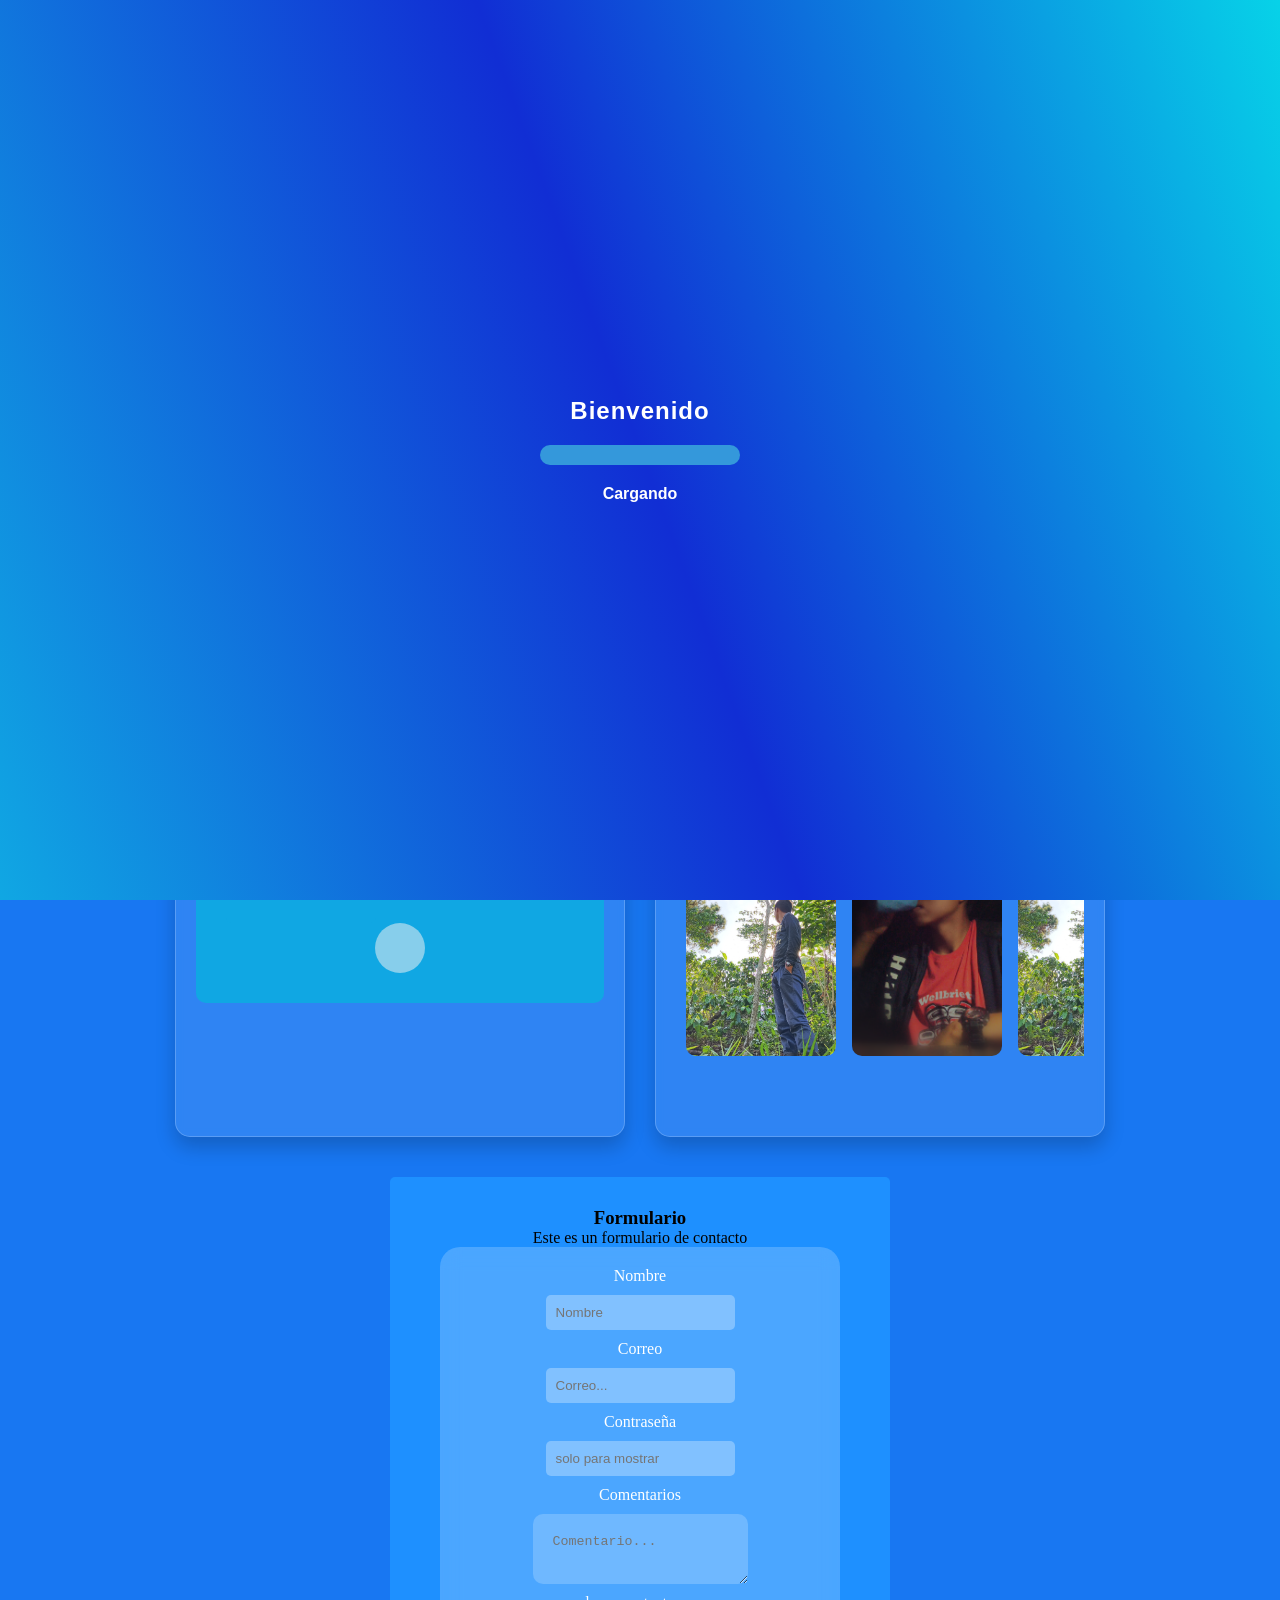
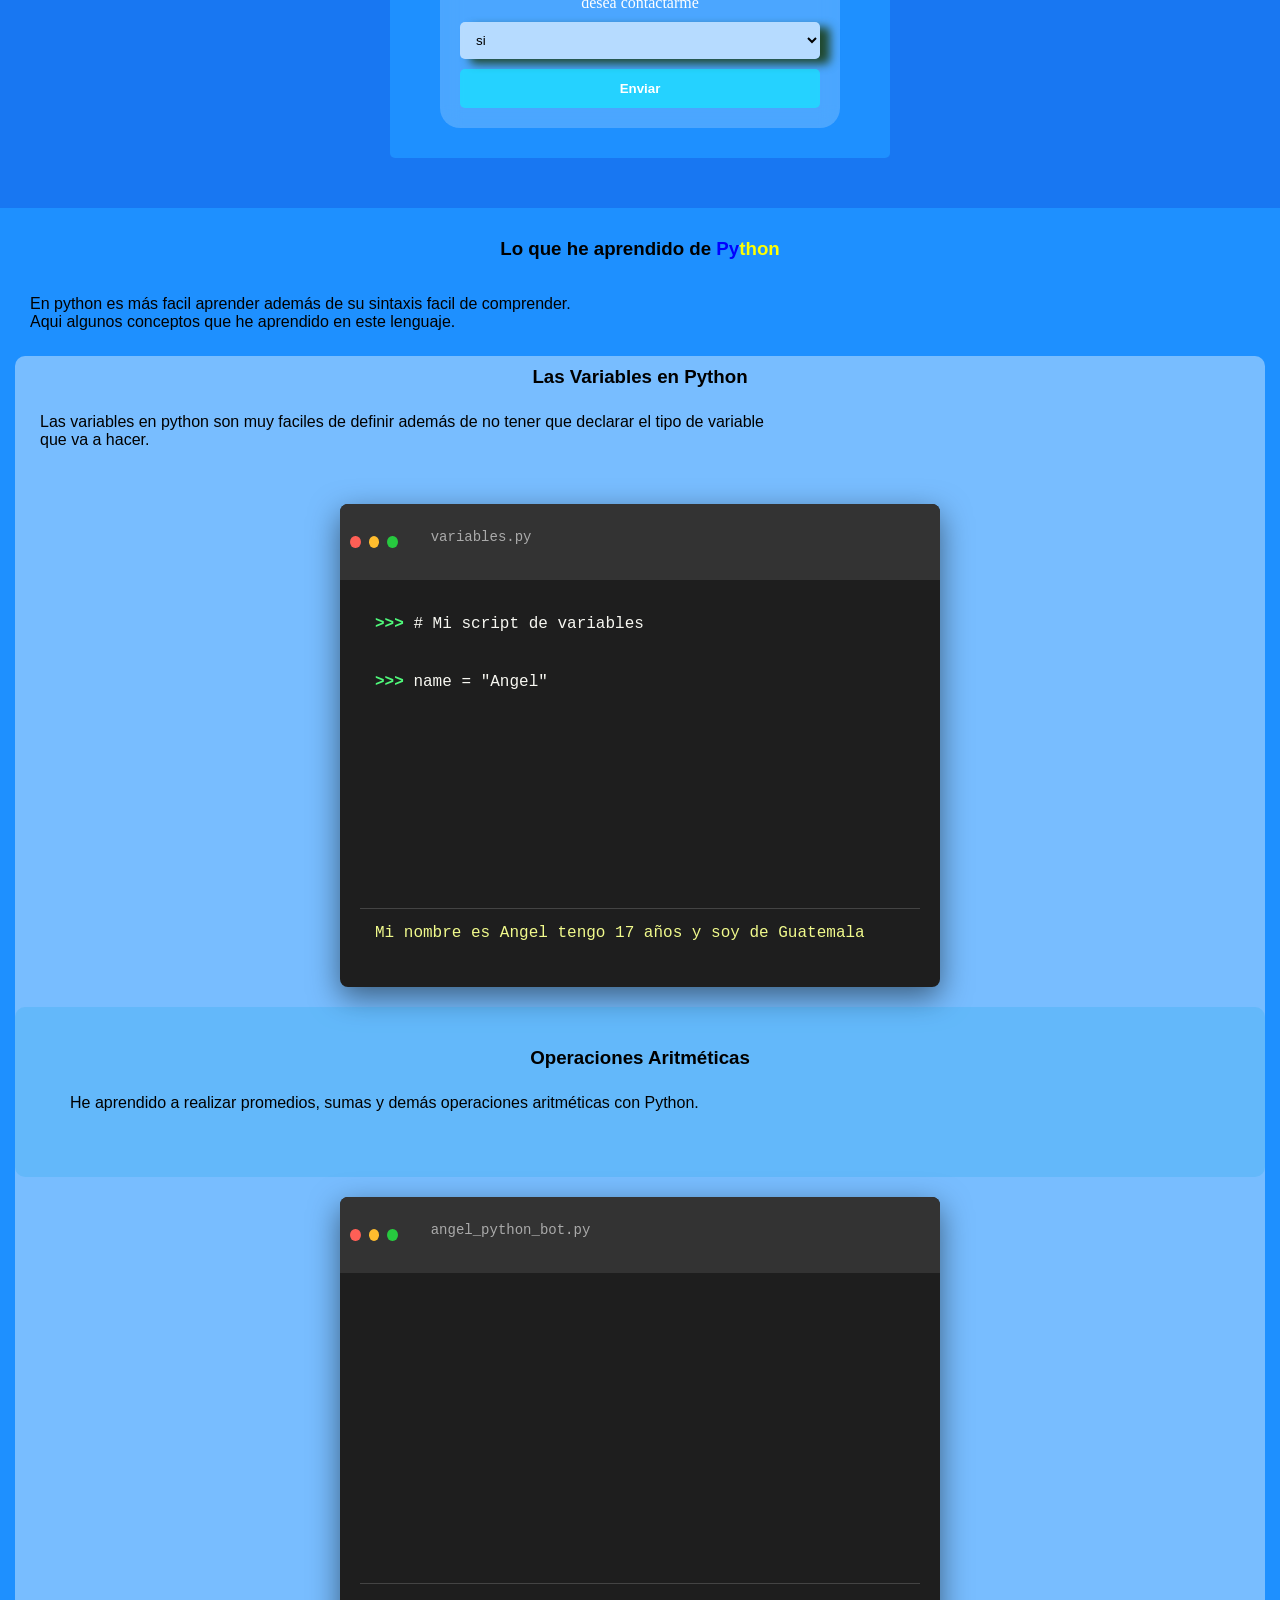
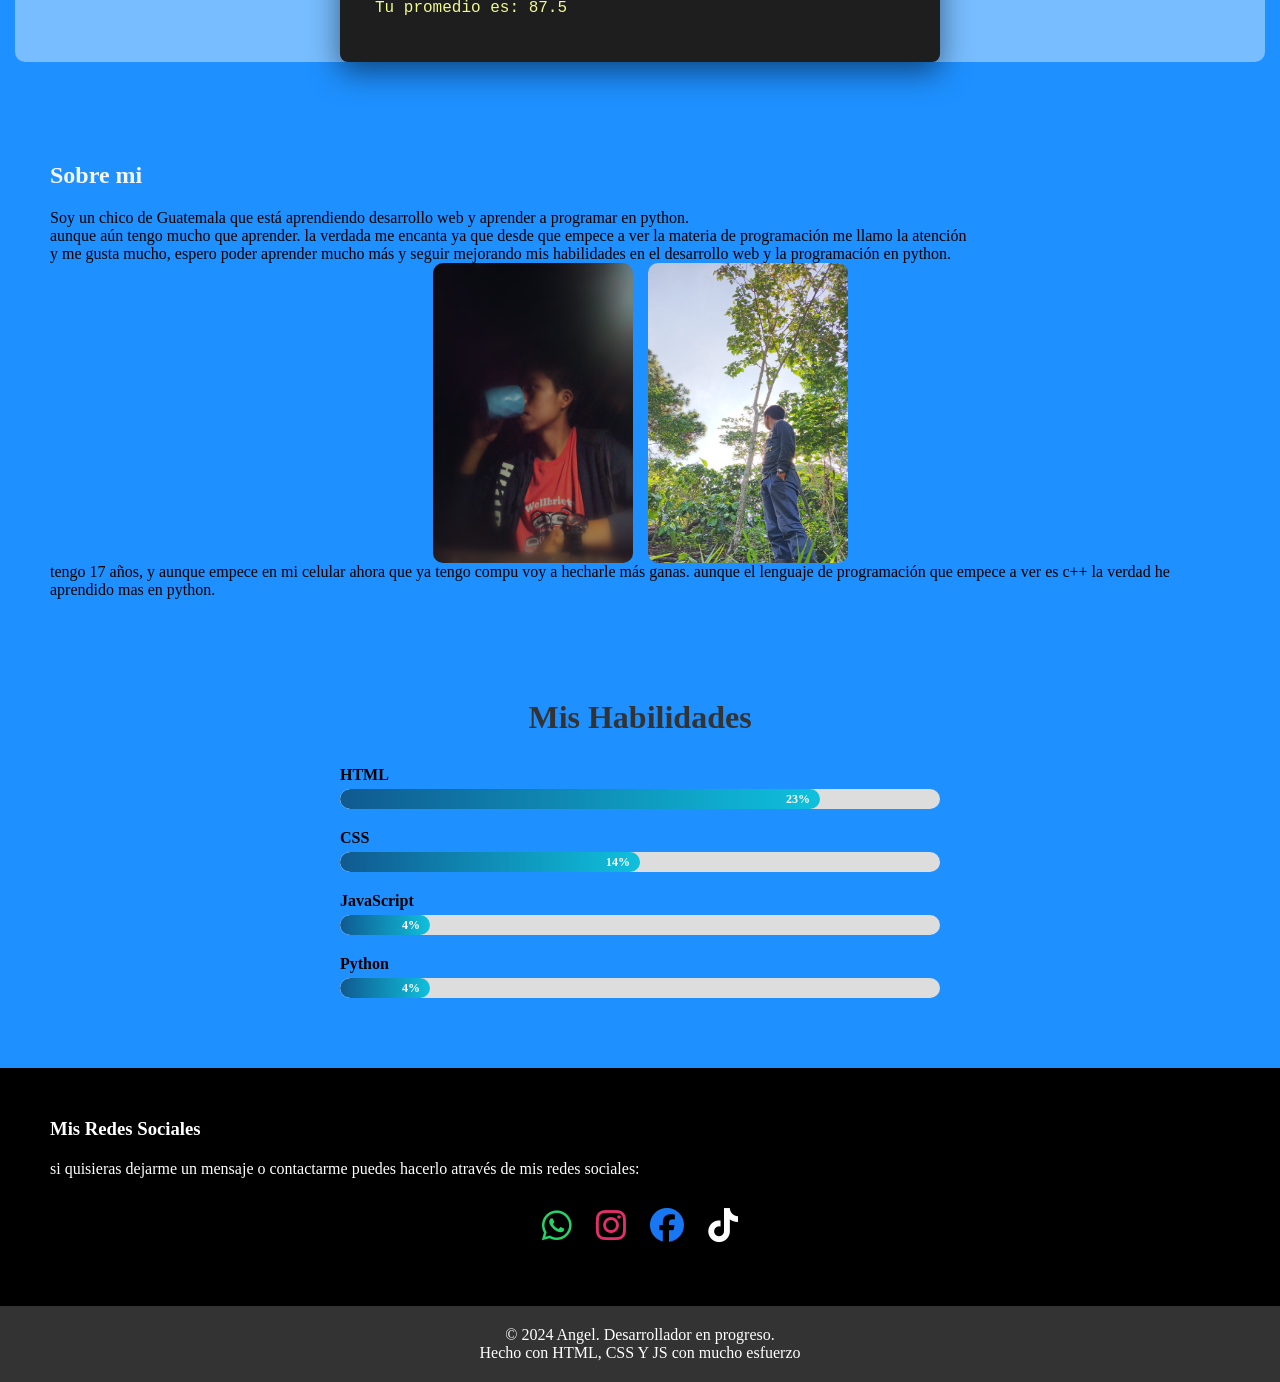
==== index.html @ 03e1c998 "Subiendo mi sitio web donde practico" ====
<!DOCTYPE html>
<html lang="es">
<head>
    <meta charset="UTF-8">
    <meta name="viewport" content="width=device-width, initial-scale=1.0">
    <title>AngelCode</title>
    <meta name="description" content="Aprendiendo desarrollo web de manera autodidacta, practicando cada día para mejorar y aprender mejor las herramientas de HTML, CSS Y JS.">
    <meta name="author" content="Angel">
    <meta name="robots" content="index, follow">
    <link rel="icon" type="image/png" href="/favicon-96x96.png" sizes="96x96" />
    <link rel="icon" type="image/svg+xml" href="/favicon.svg" />
    <link rel="shortcut icon" href="/favicon.ico" />
    <link rel="apple-touch-icon" sizes="180x180" href="/apple-touch-icon.png" />
    <link rel="manifest" href="/site.webmanifest" />
    <link rel="stylesheet" href="style.css">
    <link rel="stylesheet" href="https://cdnjs.cloudflare.com/ajax/libs/font-awesome/6.4.2/css/all.min.css">
</head>
<body>
    <div id="loader">
        <div class="loader-content">
            <h2 class="welcome-text">Bienvenido</h2>

            <div class="progress-bar">
                <div id="progress-fill"></div>
            </div>
            <p class="loading-text">Cargando <span class="dots"></span></p>
        </div>
    </div>
    <header>
        <h2 class="logo">Angel</h2>
        <nav class="menu">
            <ul class="lista">
                <li><a href="#inicio">Inicio</a></li>
                <li><a href="#sobre-mi">Sobre mi</a></li>
                <li><a href="#redes-sociales">Redes sociales</a></li>
            </ul>
        </nav>
    </header>
    <div class="inicio" id="inicio">
        <h1><span class="cian">Bienvenido</span> a mi <span class="blue">sitio</span> web</h1>
        <p>Aprendiendo desarrollo web y a programar en python</p>
    </div>

    <!-- Mis proyectos que he hecho con html y css -->
    <section class="proyect">
        <div class="contenedor-cards">
            <div class="card-proyecto">
                <div class="animaciones">
                    <h3>Animaciones con css</h3>
                    <p>Aqui algunas animaciones de css que he aprendido a hacer</p>
                    <div class="zoom">
                        <p>Esta es una animación que hace un zoom y ademas es responsive, <br>
                        Tien bordes redondeados y fondo transparente.</p>
                        <div class="zoom-animado"> Como aumenta y disminuye de tamaño</div>
                    </div>
                    <div class="circle">
                        <div class="circulo"></div>
                    </div>
                </div>
            </div>
            <div class="card-proyecto">
                <div class="carrusel">
                    <div class="text">
                        <h3>Carrusel de imagenes</h3>
                        <p>Aqui un carrusel de imagenes con animaciones</p>
                    </div>
                    <div class="galeria">
                        <div class="img">
                            <img src="img/naturaleza.png" alt="Naturaleza">
                            <img src="img/coffe.png" alt="tomando cafe">
                            <img src="img/naturaleza.png" alt="Naturaleza">
                            <img src="img/coffe.png" alt="tomando cafe">
                            <img src="img/naturaleza.png" alt="Naturaleza">
                            <img src="img/naturaleza.png" alt="Naturaleza">
                            <img src="img/coffe.png" alt="tomando cafe">
                            <img src="img/naturaleza.png" alt="Naturaleza">
                            <img src="img/coffe.png" alt="tomando cafe">
                            <img src="img/naturaleza.png" alt="Naturaleza">
                            <img src="img/naturaleza.png" alt="Naturaleza">
                            <img src="img/coffe.png" alt="tomando cafe">
                            <img src="img/naturaleza.png" alt="Naturaleza">
                            <img src="img/coffe.png" alt="tomando cafe">
                            <img src="img/naturaleza.png" alt="Naturaleza">
                        </div>
                    </div>
                </div>
            </div>
        </div>

        <div class="formulario">
            <h3>Formulario</h3>
            <p>Este es un formulario de contacto</p>
                <form action="https://formspree.io/f/xkoplazq" method="POST" id="questions">
                    <label for="nombre_usuario">Nombre</label>
                    <input type="text" id="nombre_usuario" name="nombre_usuario" placeholder="Nombre" required>
                    <label for="correo">Correo</label>
                    <input type="email" id="correo" name="correo" placeholder="Correo..." required>
                    <label for="contraseña">Contraseña</label>
                    <input type="password" id="contraseña" name="contraseña"  placeholder="solo para mostrar" >
                    <label for="opinion">Comentarios</label>
                    <textarea name="opinion" id="opinion" placeholder="Comentario..."></textarea>
                    <label for="contacto"> desea contactarme</label>
                    <select name="contacto" id="contacto">
                        <option value="si">si</option>
                        <option value="Quiero colaborar">Quiero Colaborar</option>
                        <option value="Darte un consejo">Darte un consejo</option>
                        <option value="Solo saludar">Solo saludar</option>
                    </select>
                    <button type="submit">Enviar</button>
                </form>
            </div>
    </section>
    <article class="python">
        <h3>Lo que he aprendido de <span class="color1">Py</span><span class="color2">thon</span></h3>
        <p>En python es más facil aprender además de su sintaxis facil de comprender. <br>
        Aqui algunos conceptos que he aprendido en este lenguaje.</p>
        <div id="contenedor">
            <div id="variables">
                <h3>Las Variables en Python</h3>
                <p>Las variables en python son muy faciles de definir además de no tener que declarar el tipo de variable <br>
                que va a hacer.</p>
            </div>
             <div class="terminal-container">
                    <div class="terminal-header">
                        <span class="dot red"></span>
                        <span class="dot yellow"></span>
                        <span class="dot green"></span>
                        <p>variables.py</p>
                    </div>
                    <div class="terminal-body">
                        <p class="line"><span class="prompt">>>></span> # Mi script de variables</p>
                        <p class="line"><span class="prompt">>>></span> name = "Angel"</p>
                        <p class="line"><span class="prompt">>>></span> age = 17</p>
                        <p class="line"><span class="prompt">>>></span> country = "Guatemala"</p>
                        <p class="line"><span class="prompt">>>></span> print(f"Mi nombre es: {name}, Tengo {age}, y soy de: country")</p>
                        <p class="output">Mi nombre es Angel tengo 17 años y soy de Guatemala</p>
                    </div>
                </div>
            <div id="operaciones">
                <h3>Operaciones Aritméticas</h3>
                <p>He aprendido a realizar promedios, sumas y demás operaciones aritméticas con Python.</p>
            </div>
                <div class="terminal-container">
                    <div class="terminal-header">
                        <span class="dot red"></span>
                        <span class="dot yellow"></span>
                        <span class="dot green"></span>
                        <p>angel_python_bot.py</p>
                    </div>
                    <div class="terminal-body">
                        <p class="line"><span class="prompt">>>></span> # Mi script de promedio</p>
                        <p class="line"><span class="prompt">>>></span> nota1 = 85</p>
                        <p class="line"><span class="prompt">>>></span> nota2 = 90</p>
                        <p class="line"><span class="prompt">>>></span> promedio = (nota1 + nota2) / 2</p>
                        <p class="line"><span class="prompt">>>></span> print(f"Tu promedio es: {promedio}")</p>
                        <p class="output">Tu promedio es: 87.5</p>
                    </div>
                </div>
            </div>
        </div>
    </article>
    <section class="sobre-mi" id="sobre-mi">
        <h2>Sobre mi</h2>
        <p>Soy un chico de Guatemala que está aprendiendo desarrollo web y aprender a programar en python.<br>
        aunque aún tengo mucho que aprender. la verdada me encanta ya que desde que empece a ver la materia de programación me llamo la atención<br>
        y me gusta mucho, espero poder aprender mucho más y seguir mejorando mis habilidades en el desarrollo web y la programación en python.
        </p>
        <div class="foto">
            <img src="img/coffe.png" alt="tomando cafe">
            <img src="img/naturaleza.png" alt="Naturaleza">
        </div>
        <p>tengo 17 años, y aunque empece en mi celular ahora que ya tengo compu voy a hecharle más ganas.
        aunque el lenguaje de programación que empece a ver es c++ la verdad he aprendido mas en python.</p>
    </section>
    <section class="skills">
        <h3>Mis Habilidades</h3>
        <div class="skill">
            <span class="skill-name">HTML</span>
            <div class="skill-bar">
                <div class="skill-fill" data-percentage="80">
                    <span class="skill-percentage">0%</span>
                </div>
            </div>
        </div>
        <div class="skill">
            <span class="skill-name">CSS</span>
            <div class="skill-bar">
                <div class="skill-fill" data-percentage="50">
                    <span class="skill-percentage">0%</span>
                </div>
            </div>
        </div>
        <div class="skill">
            <span class="skill-name">JavaScript</span>
            <div class="skill-bar">
                <div class="skill-fill" data-percentage="15">
                    <span class="skill-percentage">0%</span>
                </div>
            </div>
        </div>
        <div class="skill">
            <span class="skill-name">Python</span>
            <div class="skill-bar">
                <div class="skill-fill" data-percentage="15">
                    <span class="skill-percentage">0%</span>
                </div>
            </div>
        </div>
    </section>
    <div class="redes-sociales" id="redes-sociales">
        <h3>Mis Redes Sociales</h3>
        <p>si quisieras dejarme un mensaje o contactarme puedes hacerlo através de mis redes sociales:</p>
        <div class="icon">
            <a href="https://wa.me/50249921433" class="icon-wa" id="icon" data-tooltip="Whatsapp" data-name="whatsapp" target="_blank">
                <i class="fa-brands fa-whatsapp"></i>
            </a>
            <a href="https://instagram.com/aangek_209" class="icon-ig" id="icon" data-tooltip="Instagram" data-name="Instagram" target="_blank">
                <i class="fa-brands fa-instagram"></i>
            </a>
            <a href="https://facebook.com/angel crus" class="icon-fb" id="icon" data-tooltip="Facebook" data-name="Facebook" target="_blank">
                <i class="fa-brands fa-facebook"></i>
            </a>
            <a href="https://tiktok.com/angek_209" class="icon-tk" id="icon" data-tooltip="Tiktok" data-name="TikTok" target="_blank">
                <i class="fa-brands fa-tiktok"></i>
            </a>
        </div>
    </div>
    <!-- pie de pagina con copyrigth -->
    <footer>
        <p>&copy; 2024 Angel. Desarrollador en progreso.</p>
        <p>Hecho con HTML, CSS Y JS con mucho esfuerzo</p>
    </footer>

    <script src="script.js"></script>
    
</body>
</html>
---- style.css ----
* {
    margin: 0;
    padding: 0;
    box-sizing:border-box;
}

#loader
{
    position: fixed;
    top: 0;
    left: 0;
    width: 100%;
    height: 100%;
    display: flex;
    justify-content: center;
    align-items: center;
    z-index: 9999;
    transition: opacity 0.5s ease;
    background: #10a7e3;
    background: linear-gradient(70deg, rgba(16, 167, 227, 1) 0%, rgba(17, 46, 212, 1) 50%, rgba(7, 210, 232, 1) 100%);
}

.loader-content
{
    text-align: center;
    font-family: Arial, Helvetica, sans-serif;
}

.welcome-text
{
    font-size: 24px;
    margin-bottom: 20px;
    font-size: 24px;
    letter-spacing: 1px;
    opacity: 0;
    animation: fadeIn 1s ease forwards;
    animation-delay: 0.3s;
    color: white;
}

@keyframes fadeIn
{
    from {
        opacity: 0;
        transform: translateY(10px);
    }
    to {
        opacity: 1;
        transform: translateY(0);
    }
}

.progress-bar
{
    width: 200px;
    height: 20px;
    background-color: #f3f3f3;
    border-radius: 10px;
    margin: 0 auto;
    overflow: hidden;
}

.loading-text
{
    margin-top: 20px;
    font-size: 16px;
    color: #ffffff;
    font-weight: bold;
}

.dots::after
{
    content: ' ';
    animation: typing .8s steps(4, end) infinite;
}

@keyframes typing
{
    0%, 20% {
        content: '';
    }
    40% {
        content: '.';
    }
    60% {
        content: '..';
    }
    80%, 100% {
        content: '...';
    }
}

#progress-fill
{
    width: 0;
    height: 100%;
    background-color: #3498db;
    transition: width 2s ease;
}

.loader-hidden {
    opacity: 0;
    visibility: hidden;
}

header 
{
     background-color:black;
     color: white;
     display: flex;
     justify-content:space-between;
     align-items: center;
     flex-direction: row;
     width: 100%;
     position: fixed;
     top: 0;
     left: 0;
     z-index: 999;
}

.logo
{
    font-size: 30px;
    font-weight: bold;
    padding-left: 20px;
}
.lista
{
    display: flex;
    flex-direction: row;
    padding: 20px 10px;
}
.lista li
{
    list-style: none;
    display: flex;
}

.lista li a
{
    text-decoration: none;
     color: white;
     padding: 5px;
     font-weight: bold;
}
.lista li a:hover
{
    color: black;

    background-color: white;
    border-radius: 5px;
}

.inicio
{
    display: flex;
    flex-direction: column;
    justify-content: center;
    align-items: center;
    background-image: linear-gradient(rgba(0,0,0,.4)),url(img/codeweb.jpg);
    background-repeat:no-repeat;
    background-position: center;
    background-size: cover;
    padding: 50px ;
    height: 500px;
    width: 100%;
    color: #ffffff;
    margin-top: 60px;
    text-align: center;
}
.inicio h1
{
    font-size: clamp(1.5rem, 4vw, 3rem);
    font-weight: bold;
    margin-bottom: 1rem;
    color: #ffffff;
}

.inicio p
{
    font-size: clamp(0.9rem, 2vw, 1.5rem);
}
.proyect
{
    width: 100%;
    padding: 30px  20px;
    background-color: #1877F2;
    justify-content: center;
    align-items: center;
}

.contenedor-cards {
    display: flex;
    flex-wrap: wrap; /* Para que si no caben, bajen a la siguiente fila */
    gap: 30px;      /* Espacio entre tarjetas */
    justify-content: center;
    padding: 20px;
}

.card-proyecto {
    background: rgba(255, 255, 255, 0.1); /* Fondo semi-transparente */
    backdrop-filter: blur(5px);
    border: 1px solid rgba(255, 255, 255, 0.2);
    border-radius: 15px;
    padding: 20px;
    width: 100%;
    max-width: 450px; /* Tamaño máximo de cada tarjeta */
    box-shadow: 0 10px 20px rgba(0,0,0,0.2);
    transition: transform 0.3s ease, box-shadow 0.3s ease;
    overflow: hidden; /* Para que nada se salga de los bordes redondeados */
}

/* Efecto cuando pasas el mouse */
.card-proyecto:hover {
    transform: translateY(-10px); /* La tarjeta "flota" hacia arriba */
    box-shadow: 0 15px 30px rgba(0,0,0,0.4);
    background: rgba(255, 255, 255, 0.15);
}


.formulario
{
    display: flex;
    justify-content: center;
    align-items: center;
    flex-direction: column;
    padding: clamp(20px, 5vw, 30px);
    width: 100%;
    max-width: 500px;
    background-color: dodgerblue;
    border-radius: 5px;
    margin:20px auto;
}
.formulario:hover
{
    transition: transform 0.3s ease;
    transform: scale(1.05);
}

#questions
{
    display: flex;
    flex-direction: column;
    justify-content: center;
    align-items: center;
    width: 100%;
    gap: 10px;
    max-width: 400px;
    background: rgba(255, 255, 255, .2);
    backdrop-filter: blur(10px);-webkit-backdrop-filter: blur(10px);
    border-radius: 20px;
    padding: 20px;
}

input
{
    border: none;
    border-radius: 5px;
    padding: 10px;
    background: rgba(255, 255, 255, .3);
    outline: none;
    transition: all 0.3 ease;
}
input:hover
{
    transition: transform 0.3s ease;
    transform: scale(1.02);
    cursor: pointer;
    outline: none;
    border:2px solid #0fc0dc;
    background: rgba(255, 255, 255, 0.4);
}
input:focus, textarea:focus, select:focus
{
    outline: none;
    border: 2px solid rgba(0, 255, 255, 1);
    box-shadow: 0 0 10px rgba(0, 255, 255, .8),0 0 15px rgba(0, 255, 255, .5);
    transition: all 0.3s ease;
}

label
{
    color: white;
}

textarea
{
    background-color: rgba(255, 255, 255, 0.2);
    border: none;
    border-radius: 10px;
    padding: 20px;
}
textarea:hover
{
    border: 1px solid #0fc0dc;
    transform: translate(1.02);
}

select
{
    border-radius: 5px;
    padding: 10px 12px;
    width: 100%;
    border: none;
    box-shadow: 10px 5px 10px #214930;
    background-color: rgba(255, 255, 255, .6);
}
button
{
    border: none;
    border-radius: 5px;
    padding: 12px;
    background-color:rgba(0, 255, 255, .5);
    color: white;
    font-weight: bold;
    cursor: pointer;
    width: 100%;
    transition: background-color 0.3s ease;
}
button:hover
{
    transform: scale(1.02);
}

.animaciones
{
    padding: 30px;
    border-radius: 10px;
    font-family: Cambria, Cochin, Georgia, Times, 'Times New Roman', serif;
    transition:transform 0.3s ease;
    background: #10a7e3;
    /* background: linear-gradient(70deg, rgba(16, 167, 227, 1) 0%, rgba(17, 46, 212, 1) 50%, rgba(7, 210, 232, 1) 100%);  */
}
.animaciones h3
{
    font-weight: bold;
    margin-bottom: 15px;
    text-align: center;
}
.animaciones p
{
    font-size: 1.1rem;
    text-align: justify;
}
.animaciones:hover
{
    transform: scale(1.05);
}

.zoom-animado
{
    width: 150px;
    height: 100px;
    border-radius: 5px;
    background-color: #10a7e3;
    margin-top: 20px;
    animation: aumento 2s ease-in-out infinite alternate;
     cursor: pointer;
     display: flex;
     justify-content: center;
     align-items: center;
}

@keyframes aumento {
    from {
        transform: scale(1);
    }
    to {
        transform: scale(1.2);
    }
}

.circle
{
    display: flex;
    gap: 20px;
    justify-content: center;
    align-items: center;
}

.circulo 
{
    width: 50px;
    height: 50px;
    border-radius: 50%;
    background-color: skyblue;
    animation: rotar 2s linear infinite;
}
@keyframes rotar {
    0% {
     transform: translateX(-200px) rotate(0deg);
 }
  50% { 
    transform: translateX(100px) rotate(180deg); 
}
  100% { 
    transform: translateX(-200px) rotate(360deg); 
} 

}

.text
{
    text-align: center;
}

.text h3
{
    font-weight: bold;
    font-family: Arial, Helvetica, sans-serif;
    margin-bottom: 15px;
}
.carrusel
{
    padding: 50px 0;
    border-radius: 10px;
    /* background-color: dodgerblue; */
    margin-top: 10px;
    width: 100%;
    overflow-x: hidden;
} 

.galeria
{
    display: flex;
    width: max-content;
}
.img
{
    display: flex;
    padding: 10px;
    gap: 1rem;
    animation: spin 6s infinite linear;
}

.img img
{
    width: 150px;
    object-fit: cover;
    flex-shrink:0;
}

@keyframes spin {
    from {
        transform: translateX(0);
    }
    to {
        transform: translateX(-50%);
    }
}

.python
{
    background-color: dodgerblue;
    padding: 30px 15px;
    font-family: Arial, Helvetica, sans-serif;
    width: 100%;

}
.python h3
{
    text-align: center;
    margin-bottom: 20px;

}
.color1 {color: blue;}
.color2 { color: yellow;}

.python p
{
    margin-bottom: 10px;
    padding: 15px;
    width: 100%;
}
#contenedor
{
    border-radius: 10px;
    background: rgba(255, 255, 255, .4);
    padding: 20px auto;
    width: 100%;
}
#variables
{
    padding: 10px;
    width: 100%;

}
#variables h3
{
    margin-bottom: 10px;
    text-align: center;

}
pre
{
    background: black;
    color: white;
    text-align: left;
    width: 100%;
    display: flex;
    justify-content: flex-start;
    align-items: flex-start;
    padding: 20px 0;
    margin: 0 auto;
}
#operaciones
{
    background-color:rgba(16, 167, 227, .2);   
    padding: 40px;
    margin-top: 20px;
    border-radius: 10px;
    width: 100%;
}
#operaciones h3
{
    margin-bottom: 10px;
    font-family: Verdana, Geneva, Tahoma, sans-serif;
}
.terminal-container {
    background-color: #1e1e1e;
    border-radius: 8px;
    box-shadow: 0 10px 30px rgba(0,0,0,0.5);
    max-width: 600px;
    margin: 20px auto;
    font-family: 'Courier New', Courier, monospace;
    overflow: hidden;
}

.terminal-header {
    background-color: #333;
    padding: 10px;
    display: flex;
    align-items: center;
    gap: 8px;
}

.dot { width: 12px; height: 12px; border-radius: 50%; }
.red { background: #ff5f56; }
.yellow { background: #ffbd2e; }
.green { background: #27c93f; }

.terminal-header p {
    color: #aaa;
    font-size: 14px;
    margin-left: 10px;
}

.terminal-body {
    padding: 20px;
    color: #f8f8f2;
}

.prompt { color: #50fa7b; font-weight: bold; }
.output { color: #f1fa8c; margin-top: 10px; border-top: 1px solid #444; padding-top: 5px; }



.sobre-mi
{
    background-color: dodgerblue;
    padding: 50px;
    gap: 10px;
}
.foto
{
    display: flex;
    justify-content: center;
    align-items: center;
    gap: 15px;
    padding: 20px auto;
}

img 
{
    width: 200px;
    height: 300px;
    border-radius: 10px;
    display: flex;
    justify-content: space-between;
    align-items: center;
    gap: 10px;
     transition: transform 0.3s ease;
}
img:hover
{
    transform: scale(1.1);
    transition: transform 0.3s ease;
}

.sobre-mi h2
{
    color: whitesmoke;
    margin-bottom: 20px;
}

.skills {
    background-color: dodgerblue;
    padding: 50px 20px;
    text-align: center;
}

.skills h3 {
    color: #333;
    margin-bottom: 30px;
    font-size: 2rem;
}

.skill {
    margin-bottom: 20px;
    text-align: left;
    max-width: 600px;
    margin-left: auto;
    margin-right: auto;
}

.skill-name {
    display: block;
    font-weight: bold;
    margin-bottom: 5px;
    color: #000;
}

.skill-bar {
    background-color: #ddd;
    border-radius: 10px;
    height: 20px;
    overflow: hidden;
    position: relative;
}

.skill-fill {
    background: linear-gradient(90deg, #105a90, #0fc0dc);
    height: 100%;
    border-radius: 10px;
    transition: width 2s ease;
    width: 0%;
    position: relative;
}

.skill-percentage {
    position: absolute;
    right: 10px;
    top: 50%;
    transform: translateY(-50%);
    color: white;
    font-weight: bold;
    font-size: 12px;
}

.redes-sociales
{
    background-color: black;
    padding: 50px;
}

.redes-sociales h3
{
    color: white;
    margin-bottom: 20px;
}

.redes-sociales p
{
    color: white;
    margin-bottom: 20px;
    font-family: Cambria, Cochin, Georgia, Times, 'Times New Roman', serif;
}

.redes-sociales a
{
    text-decoration: none;
    font-size: 30px;
    margin-right: 20px;
}

.icon 
{
    transition: all .3s ease;
    text-align: center;
}
/** Colores de las redes sociales:
- WhatsApp: #25D366
- Instagram: #E1306C
- Facebook: #1877F2
- TikTok: #ffffff
*/

.icon-wa
{
    color: #25D366;
}
.icon-ig
{
    color: #E1306C;
}

.icon-fb
{
    color: #1877F2;
}

.icon-tk
{
    color: #ffffff;
}

#icon {
    position: relative;
    display: inline-block;
    text-decoration: none;
    font-size: 34px;
    margin: 10px;
    transition: all 0.3s ease;
} 

/* Estilo de la burbuja (Tooltip) */
#icon::before {
    content: attr(data-tooltip); /* Toma el texto del atributo HTML */
    position: absolute;
    bottom: 130%; /* La posiciona arriba del icono */
    left: 50%;
    transform: translateX(-50%) scale(0); /* Empieza invisible y pequeña */
    background-color: #000;
    color: #00ffff; /* Tu celeste neón */
    padding: 6px 12px;
    border-radius: 8px;
    border: 1px solid #00ffff;
    font-size: 14px;
    white-space: nowrap;
    box-shadow: 0 0 10px rgba(0, 255, 255, 0.3);
    transition: all 0.3s cubic-bezier(0.68, -0.55, 0.265, 1.55); /* Efecto rebote */
    opacity: 0;
    pointer-events: none;
}

/* La flechita hacia abajo */
#icon::after {
    content: "";
    position: absolute;
    bottom: 110%;
    left: 50%;
    transform: translateX(-50%) scale(0);
    border-width: 6px;
    border-style: solid;
    border-color: #00ffff transparent transparent transparent;
    transition: all 0.3s ease;
    opacity: 0;
}

/* Mostrar al pasar el mouse */
#icon:hover::before,
#icon:hover::after {
    transform: translateX(-50%) scale(1);
    opacity: 1;
}

/* Efecto extra para el icono al hacer hover */
#icon:hover {
    color: #00ffff;
    text-shadow: 0 0 10px #00ffff;
}

footer
{
    background-color: rgba(0, 0, 0, .8);
    color: white;
    text-align: center;
    padding: 20px 30px;
}
/* Estilos para dispositivos móviles */
@media (max-width: 768px) {
    .inicio {
        padding: 30px 10px;
        height: 300px;
    }

    .proyect {
        padding: 20px 15px;
    }

    .formulario {
        padding: 20px;
        margin: 50px auto;
    }

    .skills {
        padding: 30px 10px;
    }

    .skill {
        margin-bottom: 15px;
    }

    .skill-name {
        font-size: 0.9rem;
    }

    .animaciones {
        padding: 20px;
    }

    .carrusel {
        padding: 30px 0;
    }

    .lista
    {
        flex-direction: column;
    }
    .sobre-mi {
        padding: 20px;
    }
    .foto{
        flex-direction: column;
        width: 100%;
    }
    img {
        width: 100%;
        max-height: 200px;
        margin-right: 0;
        margin-bottom: 20px;
    }

    .inicio {
        padding: 20px;
    }

    .inicio h1 {
        font-size: 2rem;
    }

    .inicio p {
        font-size: 1rem;
    }

    input,
    select,
    button {
        font-size: 1rem;
    }
}
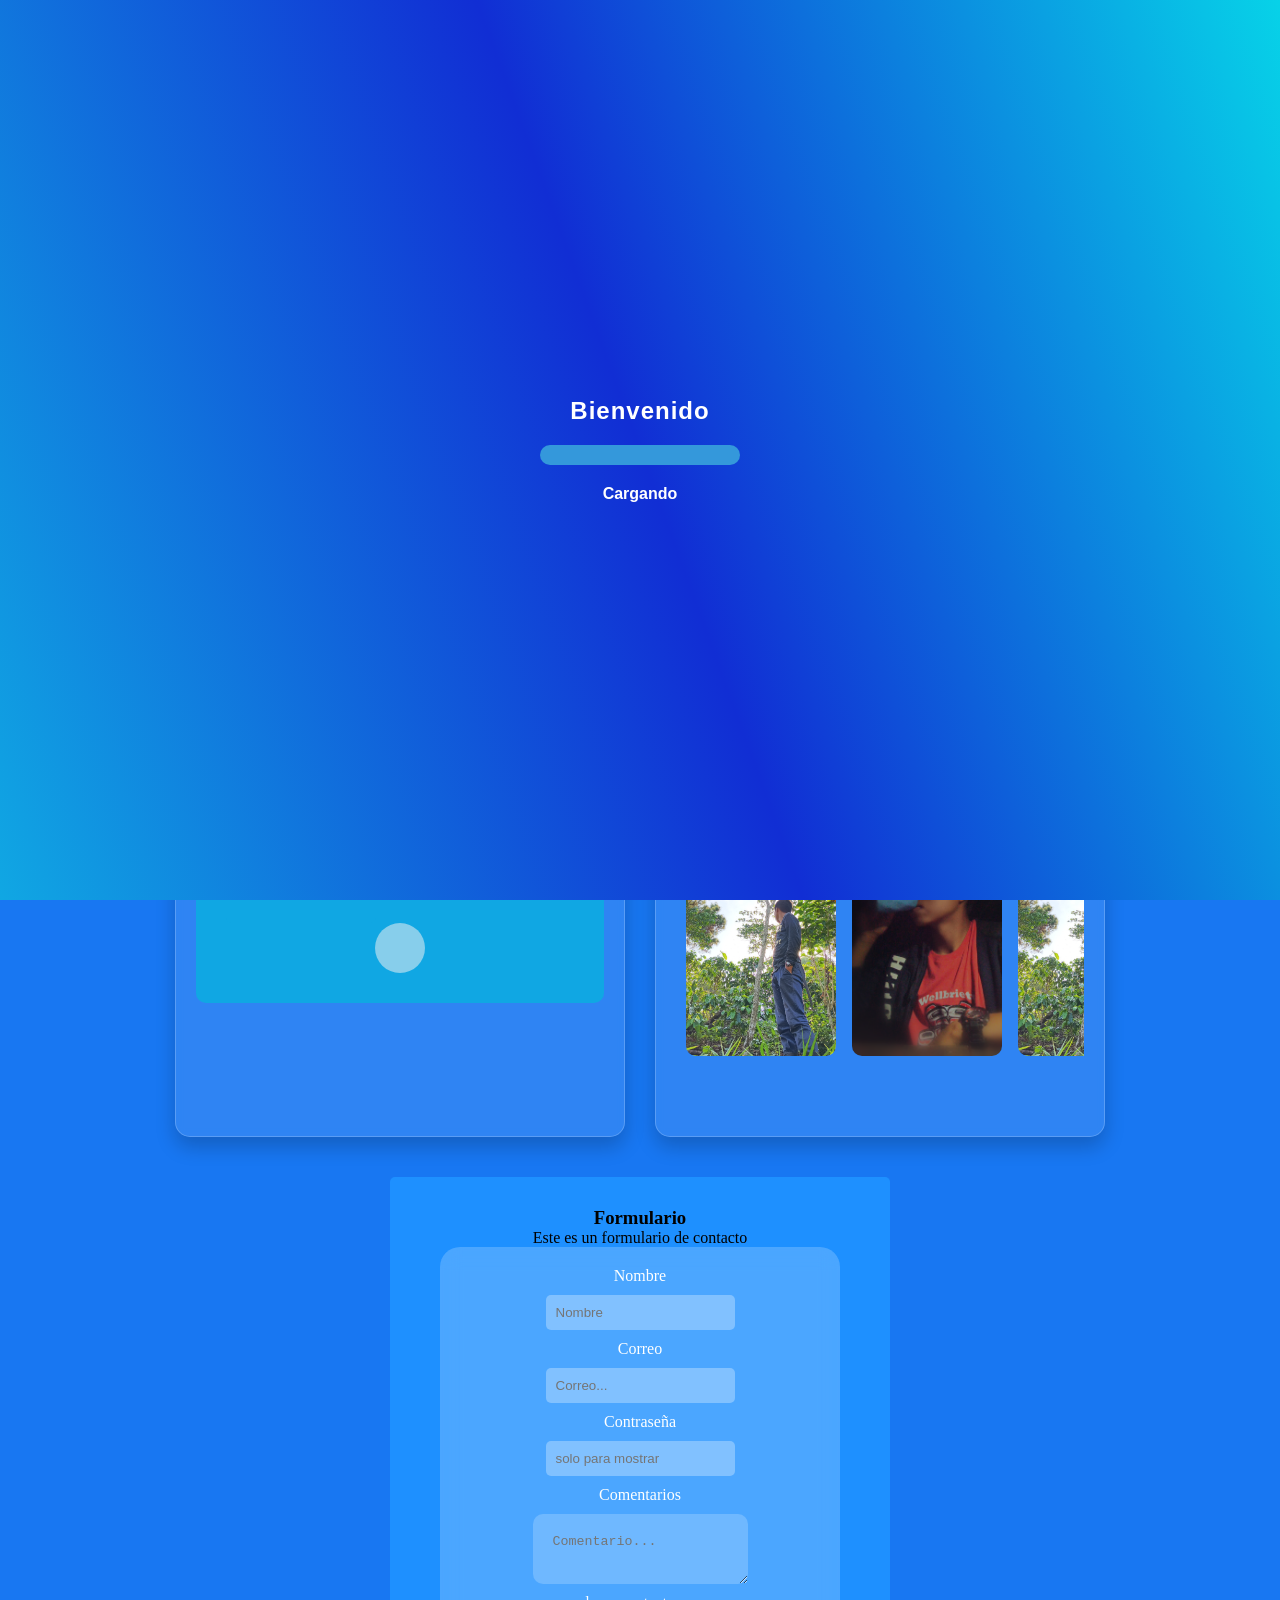
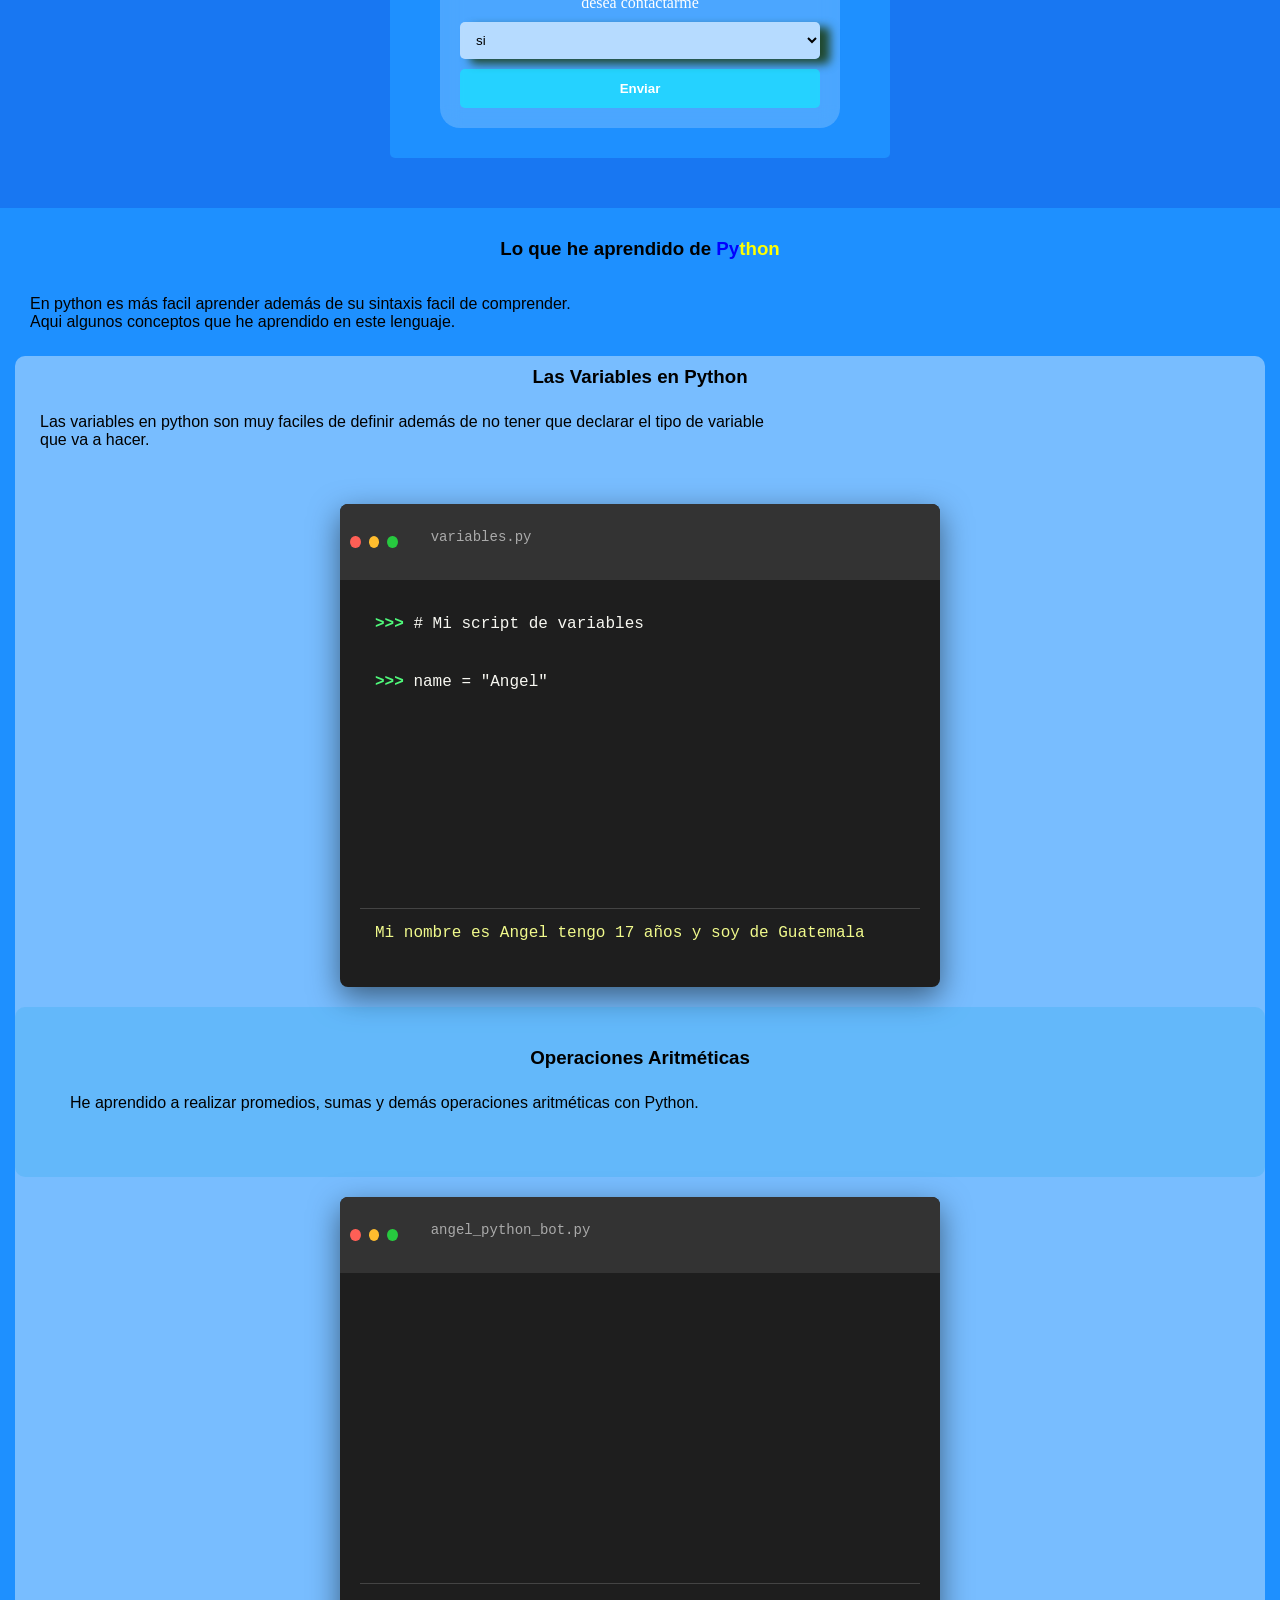
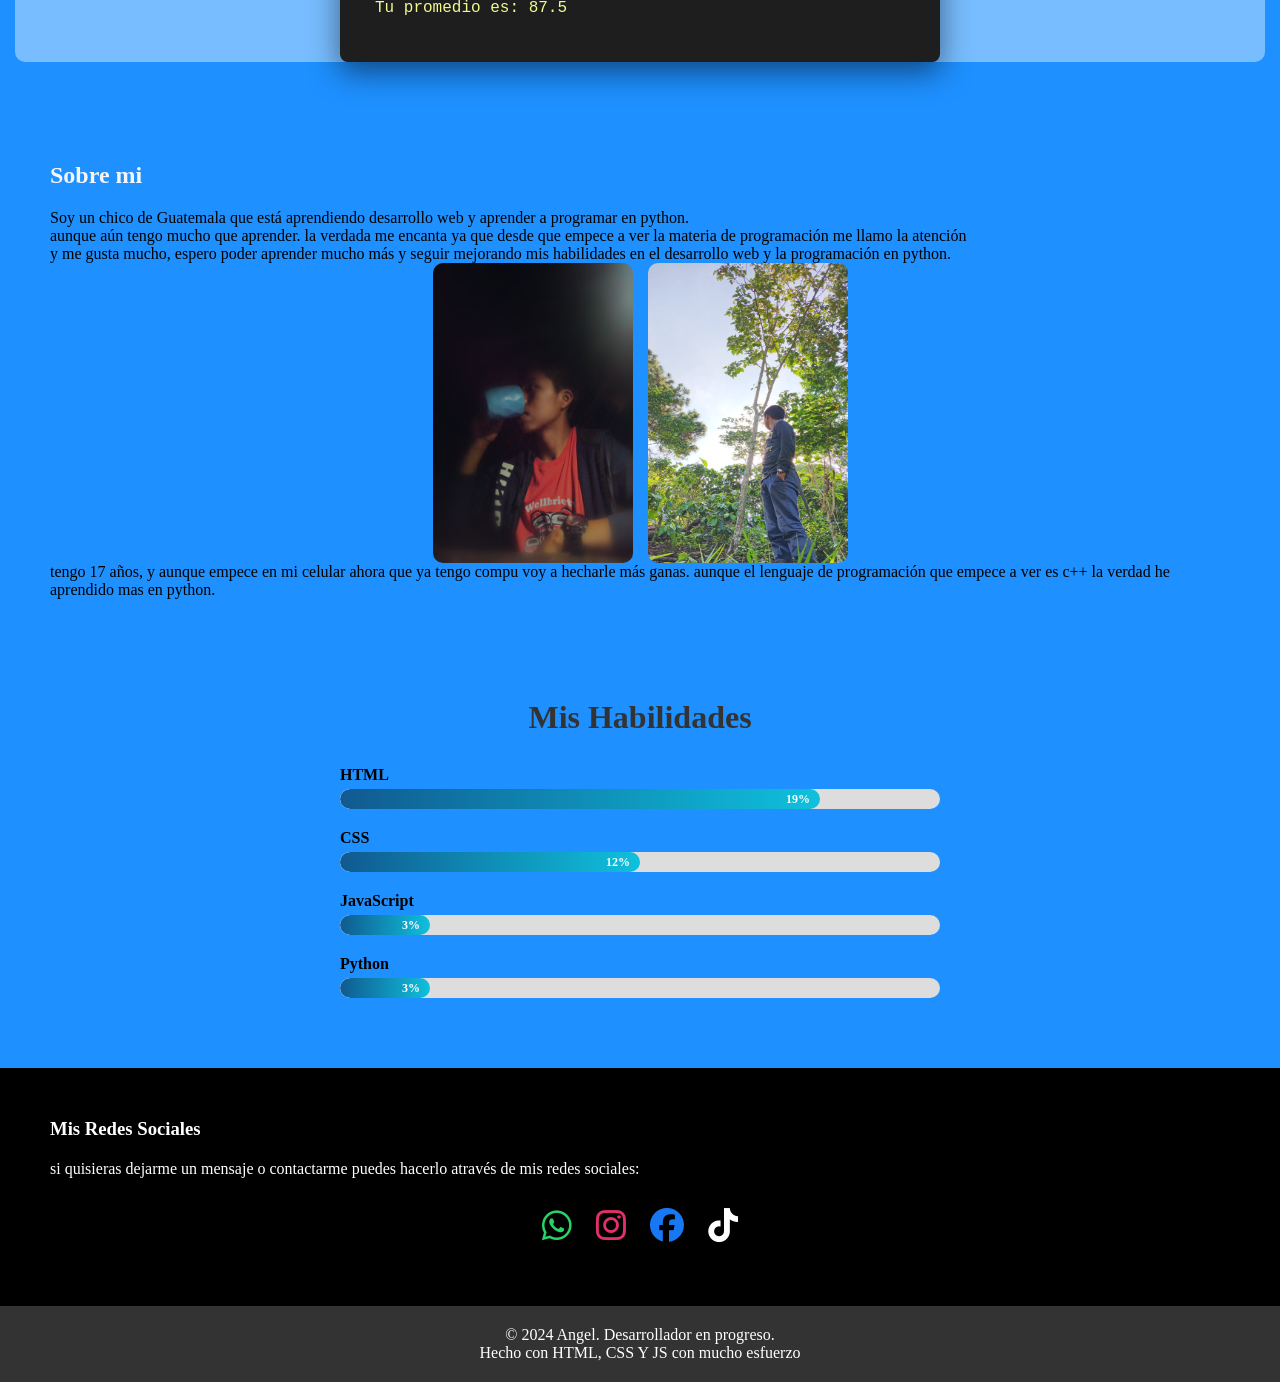
==== commit 1193a733: "enlace de verifacion de google" ====
--- a/index.html
+++ b/index.html
@@ -4,6 +4,7 @@
     <meta charset="UTF-8">
     <meta name="viewport" content="width=device-width, initial-scale=1.0">
     <title>AngelCode</title>
+    <meta name="google-site-verification" content="p-c3uKFCaNObYtznyl8WpYyqPkTJVbQeIHOPK12lDXI" />
     <meta name="description" content="Aprendiendo desarrollo web de manera autodidacta, practicando cada día para mejorar y aprender mejor las herramientas de HTML, CSS Y JS.">
     <meta name="author" content="Angel">
     <meta name="robots" content="index, follow">
